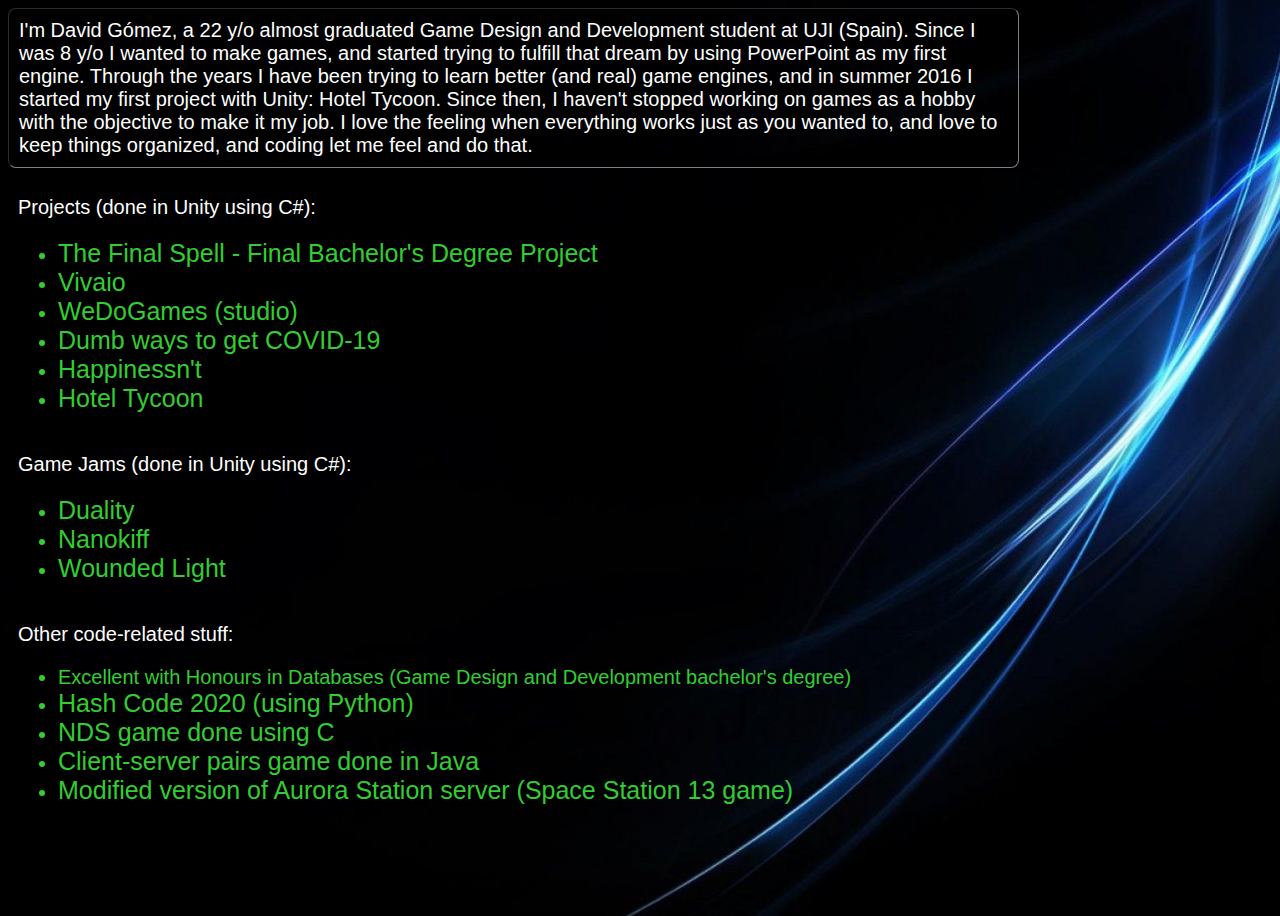
==== index.html @ 017a04a0 "Added Excellent with Honours in Databases" ====
<html>
	<head>
		<meta charset="utf-8">
		<link rel="stylesheet" href="style.css">
		<title>David Gómez</title>
	</head>
	<body>
		<div id="aboutme">
			I'm David Gómez, a 22 y/o almost graduated Game Design and Development student at UJI (Spain). Since I was 8 y/o I wanted to make games, and started trying to fulfill that dream by using PowerPoint as my first engine. Through the years I have been trying to learn better (and real) game engines, and in summer 2016 I started my first project with Unity: Hotel Tycoon. Since then, I haven't stopped working on games as a hobby with the objective to make it my job. I love the feeling when everything works just as you wanted to, and love to keep things organized, and coding let me feel and do that.
		</div>
		<br>
		<div id="section">
			Projects (done in Unity using C#):
			<ul>
				<li><a href="./Projects/Final Project.html">The Final Spell - Final Bachelor's Degree Project</a></li>
				<li><a href="./Projects/Vivaio.html">Vivaio</a></li>
				<li><a href="./Projects/WeDoGames.html">WeDoGames (studio)</a></li>
				<li><a href="./Projects/DumbWaysToGetCOVID19.html">Dumb ways to get COVID-19</a></li>
				<li><a href="./Projects/Happinessnt.html">Happinessn't</a></li>
				<li><a href="./Projects/Hotel Tycoon.html">Hotel Tycoon</a></li>
			</ul>
		</div>
		<div id="section">
			Game Jams (done in Unity using C#):
			<ul>
				<li><a href="./Projects/GameJams/Duality.html">Duality</a></li>
				<li><a href="./Projects/GameJams/Nanokiff.html">Nanokiff</a></li>
				<li><a href="./Projects/GameJams/Wounded Light.html">Wounded Light</a></li>
			</ul>
		</div>
		<div id="section">
			Other code-related stuff:
			<ul>
				<li>Excellent with Honours in Databases (Game Design and Development bachelor's degree)</li>
				<li><a href="./CodeRelated/HashCode2020.html">Hash Code 2020 (using Python)</a></li>
				<li><a href="https://github.com/David-Goru/CollegeNDSGame">NDS game done using C</a></li>
				<li><a href="https://github.com/David-Goru/ClientServerGame">Client-server pairs game done in Java</a></li>
				<li><a href="https://github.com/David-Goru/NSCJanus">Modified version of Aurora Station server (Space Station 13 game)</a></li>
			</ul>
		</div>
	</body>
</html>
---- style.css ----
body {
	background-color: black;
	background-image: url('backgroundImage.jpg');
	height: 100%;
	background-position: center;
	background-repeat: no-repeat;
	background-size: cover;
}

#aboutme
{
	border: 0.075em solid gray;
	border-radius: 0.4em;
	border-style: inset;
	font-family: "Arial Verdana", Arial, sans-serif;
	font-size: 1.25em;
	color: white;
	padding: 0.5em;
	margin-right: 20%;
}

#section
{
	font-family: "Arial Verdana", Arial, sans-serif;
	font-size: 1.25em;
	color: white;
	padding: 0.5em;
}

#section li
{
	color: limegreen;
}

a
{
	font-family: "Arial Verdana", Arial, sans-serif;
	font-size: 1.25em;
}

a.small
{
	font-size: 1em;
}

a:link
{
	color: limegreen;
	text-decoration: none;
}

a:visited
{
	color: green;
	text-decoration: none;
}

a:hover
{
	color: yellow;
	text-decoration: underline;
}

a:active
{
	color: white;
	text-decoration: underline;
}
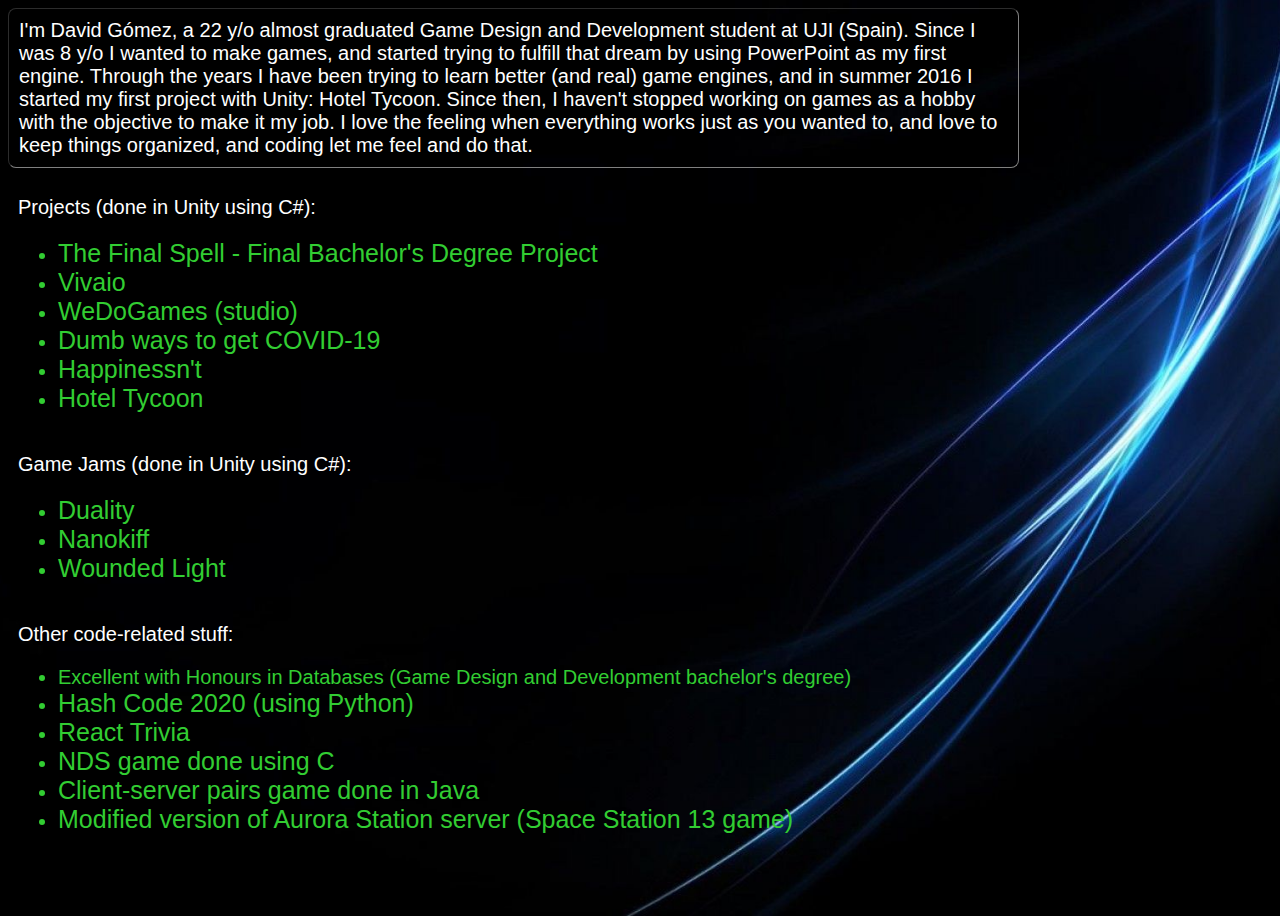
==== commit d11acd97: "Added React App" ====
--- a/index.html
+++ b/index.html
@@ -33,6 +33,7 @@
 			<ul>
 				<li>Excellent with Honours in Databases (Game Design and Development bachelor's degree)</li>
 				<li><a href="./CodeRelated/HashCode2020.html">Hash Code 2020 (using Python)</a></li>
+				<li><a href="./CodeRelated/ProjectNano.html">React Trivia</a></li>
 				<li><a href="https://github.com/David-Goru/CollegeNDSGame">NDS game done using C</a></li>
 				<li><a href="https://github.com/David-Goru/ClientServerGame">Client-server pairs game done in Java</a></li>
 				<li><a href="https://github.com/David-Goru/NSCJanus">Modified version of Aurora Station server (Space Station 13 game)</a></li>
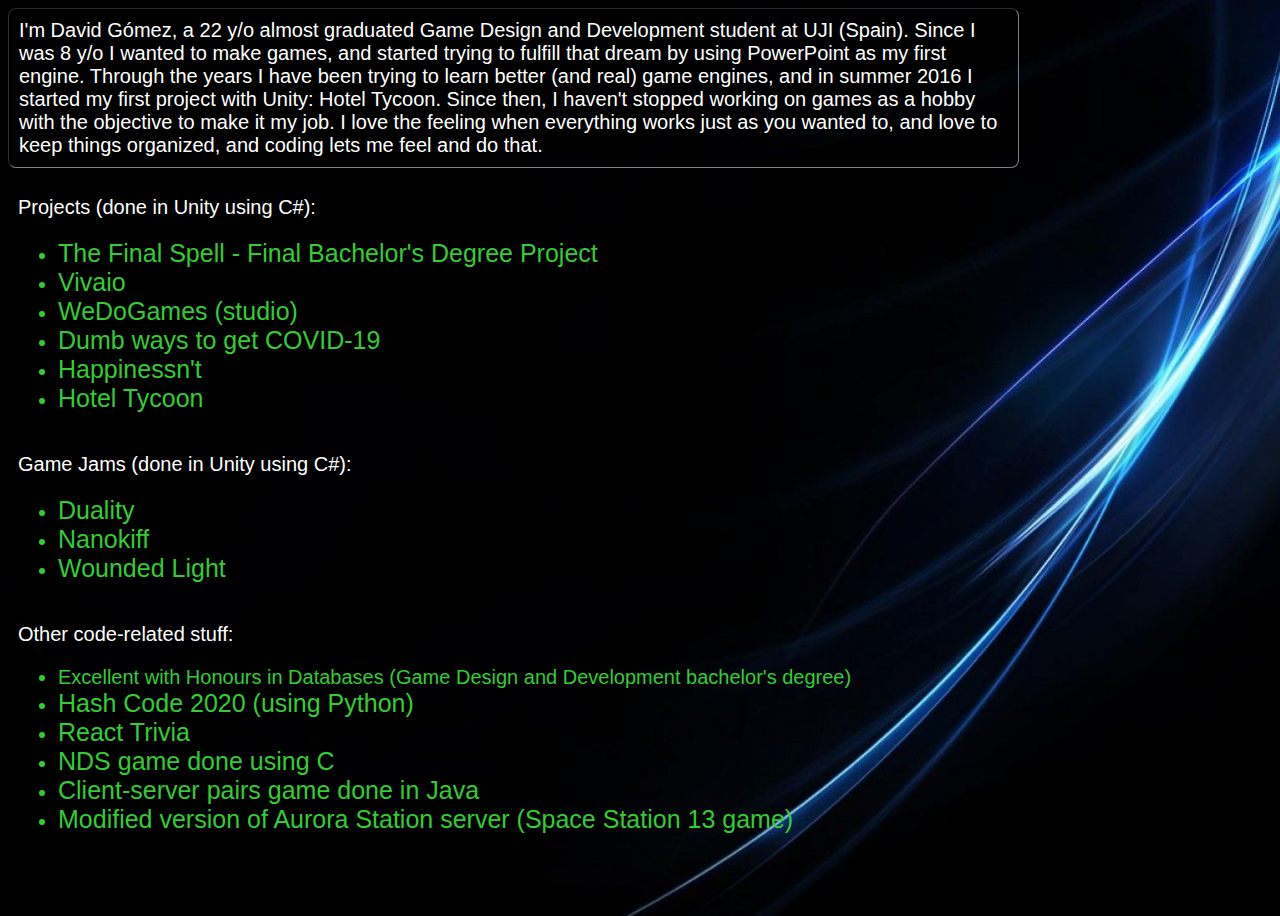
==== commit 9deb2723: "Update index.html" ====
--- a/index.html
+++ b/index.html
@@ -6,7 +6,7 @@
 	</head>
 	<body>
 		<div id="aboutme">
-			I'm David Gómez, a 22 y/o almost graduated Game Design and Development student at UJI (Spain). Since I was 8 y/o I wanted to make games, and started trying to fulfill that dream by using PowerPoint as my first engine. Through the years I have been trying to learn better (and real) game engines, and in summer 2016 I started my first project with Unity: Hotel Tycoon. Since then, I haven't stopped working on games as a hobby with the objective to make it my job. I love the feeling when everything works just as you wanted to, and love to keep things organized, and coding let me feel and do that.
+			I'm David Gómez, a 22 y/o almost graduated Game Design and Development student at UJI (Spain). Since I was 8 y/o I wanted to make games, and started trying to fulfill that dream by using PowerPoint as my first engine. Through the years I have been trying to learn better (and real) game engines, and in summer 2016 I started my first project with Unity: Hotel Tycoon. Since then, I haven't stopped working on games as a hobby with the objective to make it my job. I love the feeling when everything works just as you wanted to, and love to keep things organized, and coding lets me feel and do that.
 		</div>
 		<br>
 		<div id="section">
@@ -40,4 +40,4 @@
 			</ul>
 		</div>
 	</body>
-</html>+</html>
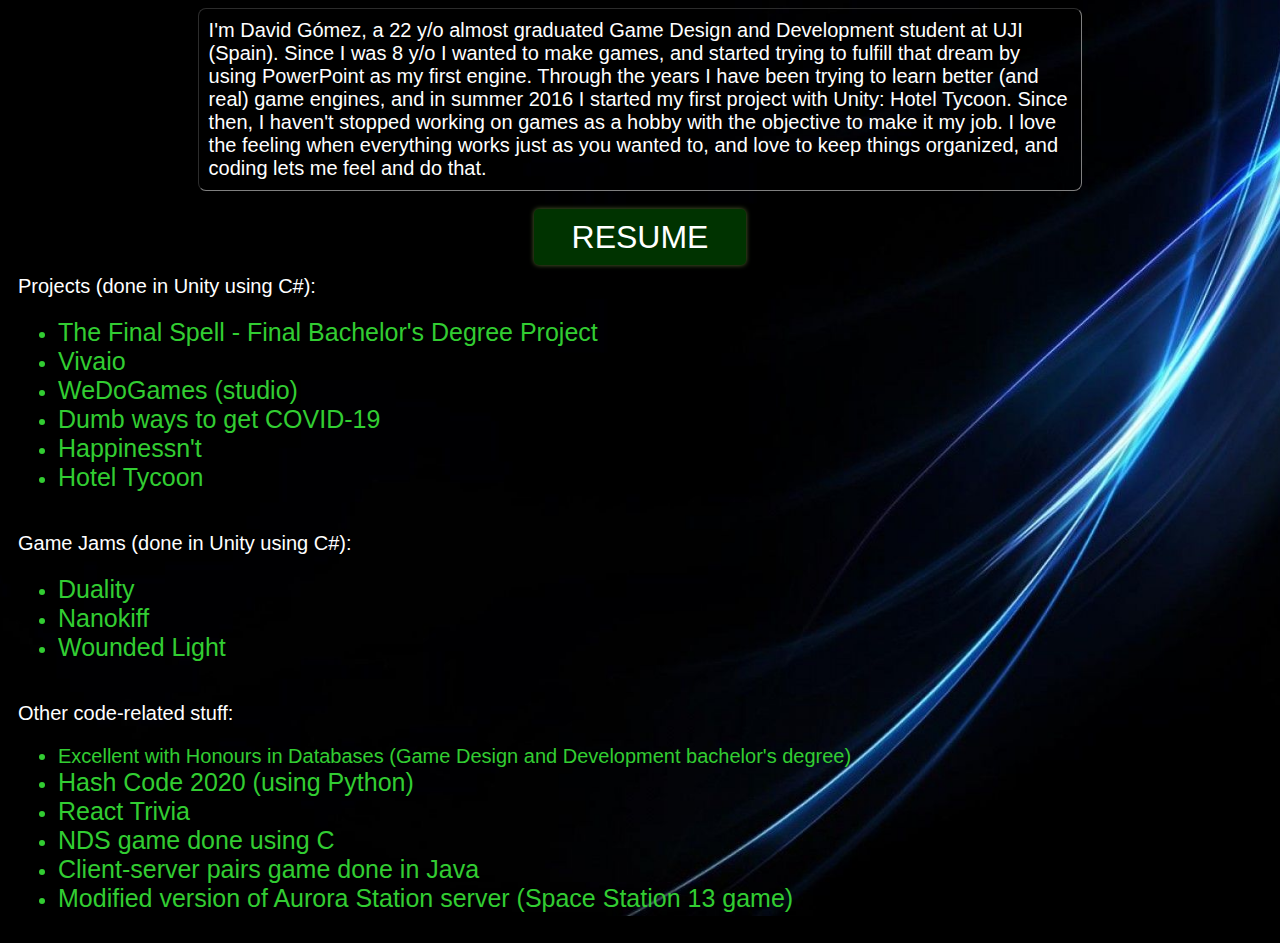
==== commit 91bab494: "Added Resume" ====
--- a/index.html
+++ b/index.html
@@ -5,10 +5,13 @@
 		<title>David Gómez</title>
 	</head>
 	<body>
-		<div id="aboutme">
+		<div id="aboutme" class="aboutme-index">
 			I'm David Gómez, a 22 y/o almost graduated Game Design and Development student at UJI (Spain). Since I was 8 y/o I wanted to make games, and started trying to fulfill that dream by using PowerPoint as my first engine. Through the years I have been trying to learn better (and real) game engines, and in summer 2016 I started my first project with Unity: Hotel Tycoon. Since then, I haven't stopped working on games as a hobby with the objective to make it my job. I love the feeling when everything works just as you wanted to, and love to keep things organized, and coding lets me feel and do that.
 		</div>
 		<br>
+		<div id="resume">
+			<a href="./Resume/index.html">RESUME</a>
+		</div>
 		<div id="section">
 			Projects (done in Unity using C#):
 			<ul>
@@ -40,4 +43,4 @@
 			</ul>
 		</div>
 	</body>
-</html>
+</html>--- a/style.css
+++ b/style.css
@@ -16,7 +16,12 @@
 	font-size: 1.25em;
 	color: white;
 	padding: 0.5em;
-	margin-right: 20%;
+	margin-right: 15%;
+}
+
+.aboutme-index 
+{
+	margin-left: 15%;
 }
 
 #section
@@ -30,6 +35,27 @@
 #section li
 {
 	color: limegreen;
+}
+
+#resume {
+	width: 100%;
+	margin: auto;
+}
+
+#resume a {
+	font-family: "Arial Verdana", Arial, sans-serif;
+	color: white;
+	font-size: 2em;
+	padding: 0.3em;
+	display: block;
+	margin-left: auto;
+	margin-right: auto;
+    box-shadow: 0 0 5px darkolivegreen;
+    border-radius: 5px;
+    border-width: 0px;
+	background-color: #003300;
+	text-align: center;
+	width: 6em;
 }
 
 a
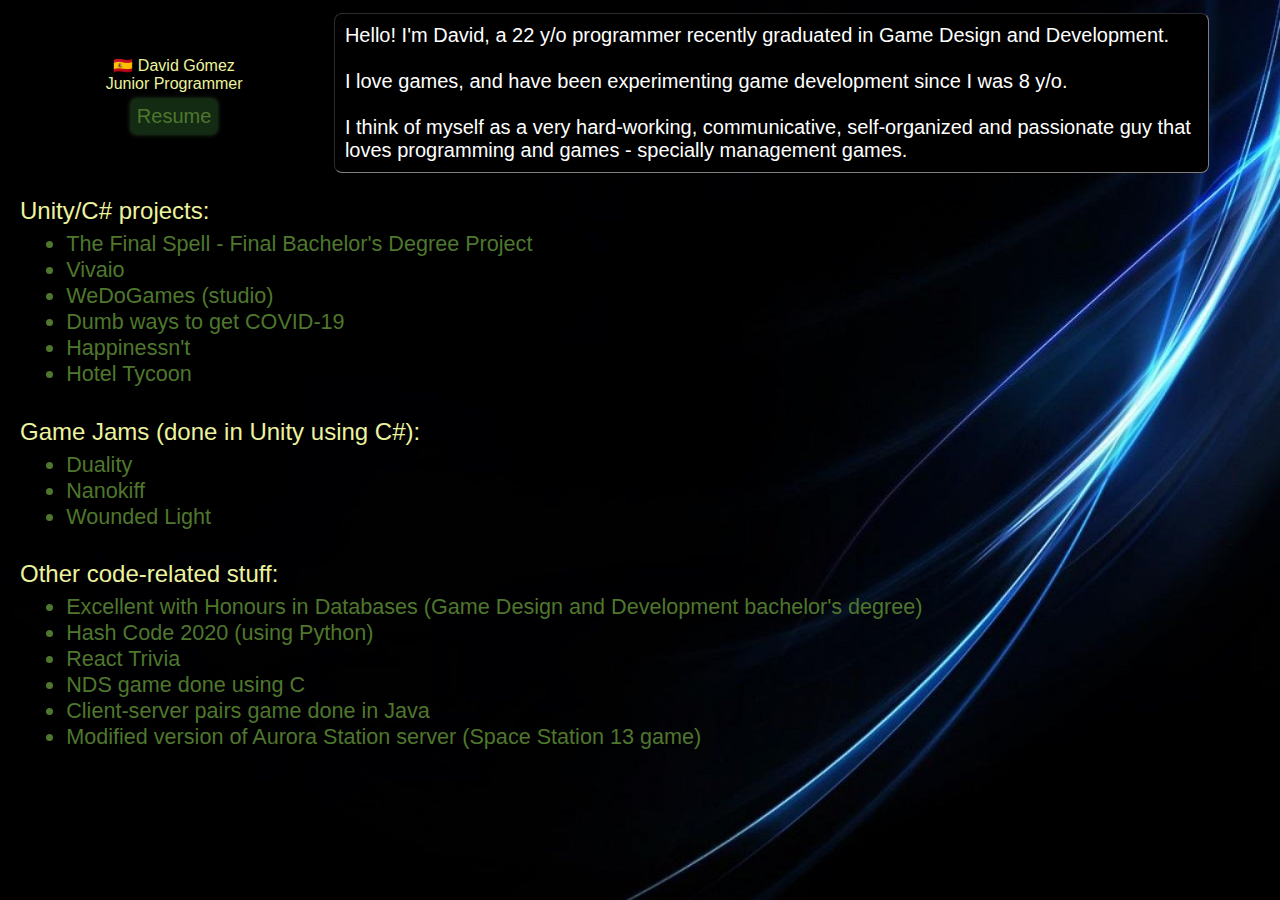
==== commit 920faf5a: "CSS improved" ====
--- a/index.html
+++ b/index.html
@@ -5,15 +5,23 @@
 		<title>David Gómez</title>
 	</head>
 	<body>
-		<div id="aboutme" class="aboutme-index">
-			I'm David Gómez, a 22 y/o almost graduated Game Design and Development student at UJI (Spain). Since I was 8 y/o I wanted to make games, and started trying to fulfill that dream by using PowerPoint as my first engine. Through the years I have been trying to learn better (and real) game engines, and in summer 2016 I started my first project with Unity: Hotel Tycoon. Since then, I haven't stopped working on games as a hobby with the objective to make it my job. I love the feeling when everything works just as you wanted to, and love to keep things organized, and coding lets me feel and do that.
+		<div id="profile">
+			<div id="resume">
+				<div id="resume-info">
+					🇪🇸 David Gómez<br />Junior Programmer<br />
+				</div>
+				<a href="./Resume/index.html">Resume</a>
+			</div>
+
+			<div id="aboutme">
+				Hello! I'm David, a 22 y/o programmer recently graduated in Game Design and Development. 
+				<br /><br />I love games, and have been experimenting game development since I was 8 y/o.
+				<br /><br />I think of myself as a very hard-working, communicative, self-organized and passionate guy that loves programming and games - specially management games.
+			</div>
 		</div>
-		<br>
-		<div id="resume">
-			<a href="./Resume/index.html">RESUME</a>
-		</div>
+
 		<div id="section">
-			Projects (done in Unity using C#):
+			Unity/C# projects:
 			<ul>
 				<li><a href="./Projects/Final Project.html">The Final Spell - Final Bachelor's Degree Project</a></li>
 				<li><a href="./Projects/Vivaio.html">Vivaio</a></li>
@@ -23,6 +31,7 @@
 				<li><a href="./Projects/Hotel Tycoon.html">Hotel Tycoon</a></li>
 			</ul>
 		</div>
+
 		<div id="section">
 			Game Jams (done in Unity using C#):
 			<ul>
@@ -31,6 +40,7 @@
 				<li><a href="./Projects/GameJams/Wounded Light.html">Wounded Light</a></li>
 			</ul>
 		</div>
+
 		<div id="section">
 			Other code-related stuff:
 			<ul>
--- a/style.css
+++ b/style.css
@@ -1,94 +1,99 @@
 body {
 	background-color: black;
 	background-image: url('backgroundImage.jpg');
-	height: 100%;
+	height: auto;
 	background-position: center;
 	background-repeat: no-repeat;
 	background-size: cover;
 }
 
-#aboutme
-{
+#profile {
+	width: 90%;
+	margin: 1% 5% 1% 5%;
+	display: flex;
+	justify-content: center;
+}
+
+#resume {
+	color: #ECF39E;
+	border-width: 10px;
+	border-radius: 100%;
+	width: 30%;
+	margin: auto;
+	margin-top: 1%;
+	margin-bottom: 1%;
+	display: flex;
+	flex-direction: column;
+	justify-content: center;
+	font-family: "Arial Verdana", Arial, sans-serif;
+	color: #ECF39E;
+}
+
+#resume-info {
+	font-size: 1em;
+	padding: 0.3em;
+	margin-left: auto;
+	margin-right: auto;
+	text-align: center;
+	margin-bottom: 0.1em;
+}
+
+#resume a {
+	font-size: 1.25em;
+	text-decoration: none;
+	padding: 0.3em;
+	margin-left: auto;
+	margin-right: auto;
+	box-shadow: 0 0 5px #31572C;
+	border-radius: 5px;
+	border-width: 0px;
+	background-color: #132A13;
+	text-align: center;
+}
+
+#aboutme {
 	border: 0.075em solid gray;
 	border-radius: 0.4em;
 	border-style: inset;
 	font-family: "Arial Verdana", Arial, sans-serif;
 	font-size: 1.25em;
 	color: white;
+	background-color: black;
 	padding: 0.5em;
-	margin-right: 15%;
+	margin: auto;
+	margin-left: 5%;
 }
 
-.aboutme-index 
-{
-	margin-left: 15%;
-}
-
-#section
-{
+#section {
 	font-family: "Arial Verdana", Arial, sans-serif;
-	font-size: 1.25em;
-	color: white;
+	font-size: 1.5em;
+	color: #ECF39E;
 	padding: 0.5em;
 }
 
-#section li
-{
-	color: limegreen;
+#section ul {	
+	margin: 0.5%;
 }
 
-#resume {
-	width: 100%;
-	margin: auto;
+#section li {
+	font-size: 0.9em;
+	color: #4F772D;
 }
 
-#resume a {
+a {
 	font-family: "Arial Verdana", Arial, sans-serif;
-	color: white;
-	font-size: 2em;
-	padding: 0.3em;
-	display: block;
-	margin-left: auto;
-	margin-right: auto;
-    box-shadow: 0 0 5px darkolivegreen;
-    border-radius: 5px;
-    border-width: 0px;
-	background-color: #003300;
-	text-align: center;
-	width: 6em;
+	text-decoration: none;
+	color: #4F772D;
 }
 
-a
-{
-	font-family: "Arial Verdana", Arial, sans-serif;
-	font-size: 1.25em;
+a.small {
+	font-size: 0.5em;
 }
 
-a.small
-{
-	font-size: 1em;
+a:hover {
+	color: #90A955;
 }
 
-a:link
-{
-	color: limegreen;
-	text-decoration: none;
-}
-
-a:visited
-{
-	color: green;
-	text-decoration: none;
-}
-
-a:hover
-{
-	color: yellow;
-	text-decoration: underline;
-}
-
-a:active
-{
-	color: white;
-	text-decoration: underline;
+a:active {
+	color: #ECF39E;
 }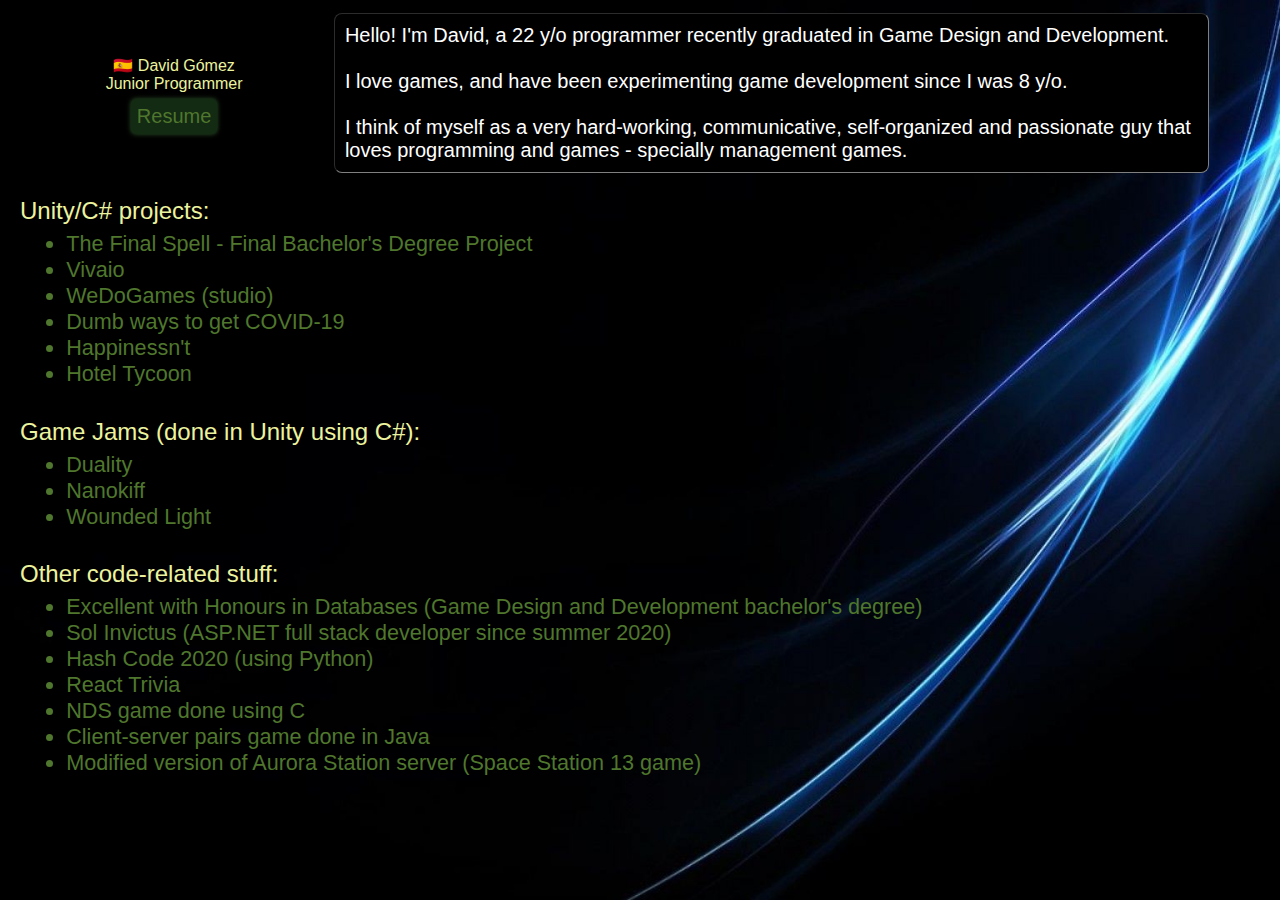
==== commit be3b67b7: "Added Sol Invictus experience" ====
--- a/index.html
+++ b/index.html
@@ -45,6 +45,7 @@
 			Other code-related stuff:
 			<ul>
 				<li>Excellent with Honours in Databases (Game Design and Development bachelor's degree)</li>
+				<li><a href="https://solinvictusgame.com/">Sol Invictus (ASP.NET full stack developer since summer 2020)</a></li>
 				<li><a href="./CodeRelated/HashCode2020.html">Hash Code 2020 (using Python)</a></li>
 				<li><a href="./CodeRelated/ProjectNano.html">React Trivia</a></li>
 				<li><a href="https://github.com/David-Goru/CollegeNDSGame">NDS game done using C</a></li>
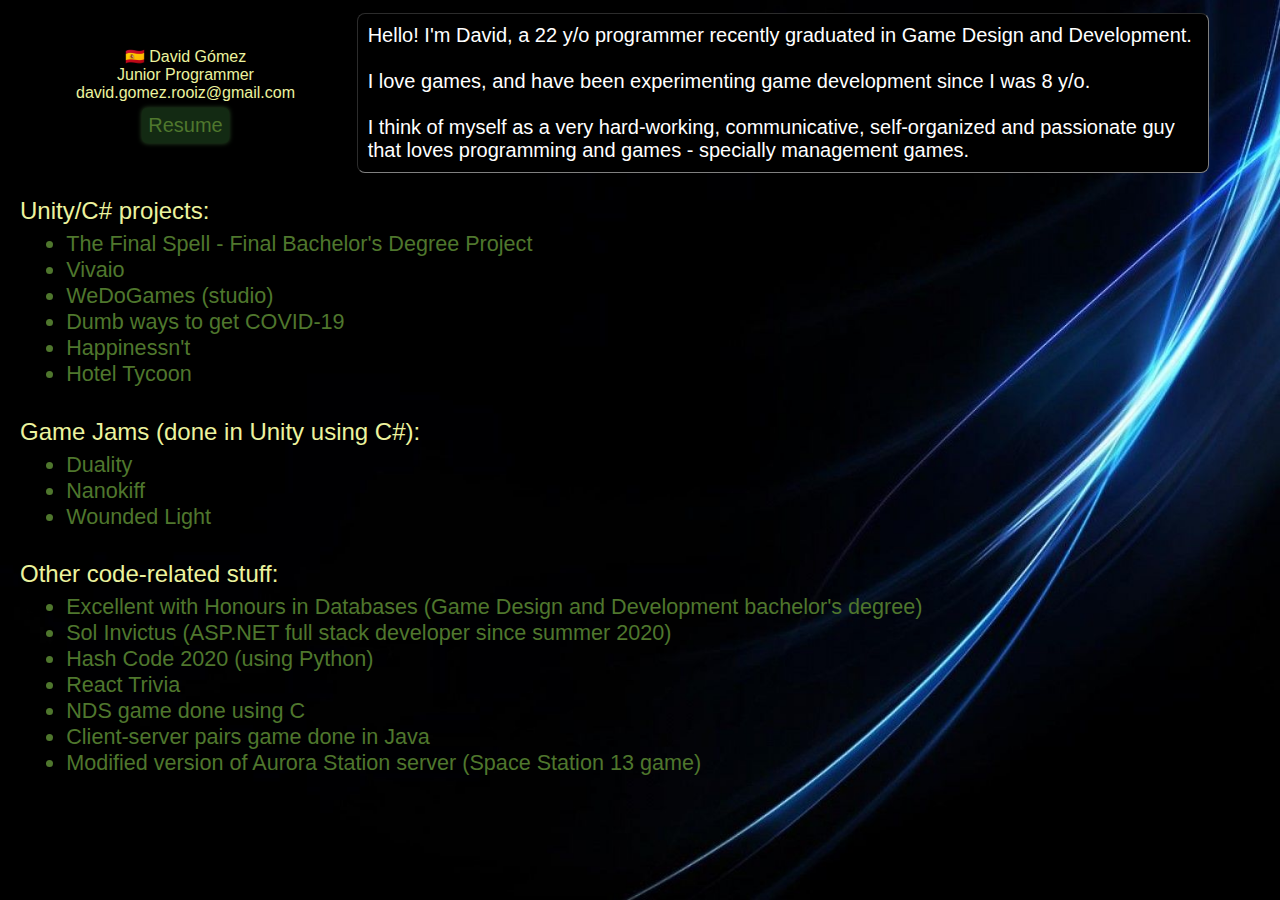
==== commit db7b03f1: "Added email" ====
--- a/index.html
+++ b/index.html
@@ -8,7 +8,7 @@
 		<div id="profile">
 			<div id="resume">
 				<div id="resume-info">
-					🇪🇸 David Gómez<br />Junior Programmer<br />
+					🇪🇸 David Gómez<br />Junior Programmer<br />david.gomez.rooiz@gmail.com<br />
 				</div>
 				<a href="./Resume/index.html">Resume</a>
 			</div>
@@ -54,4 +54,4 @@
 			</ul>
 		</div>
 	</body>
-</html>+</html>
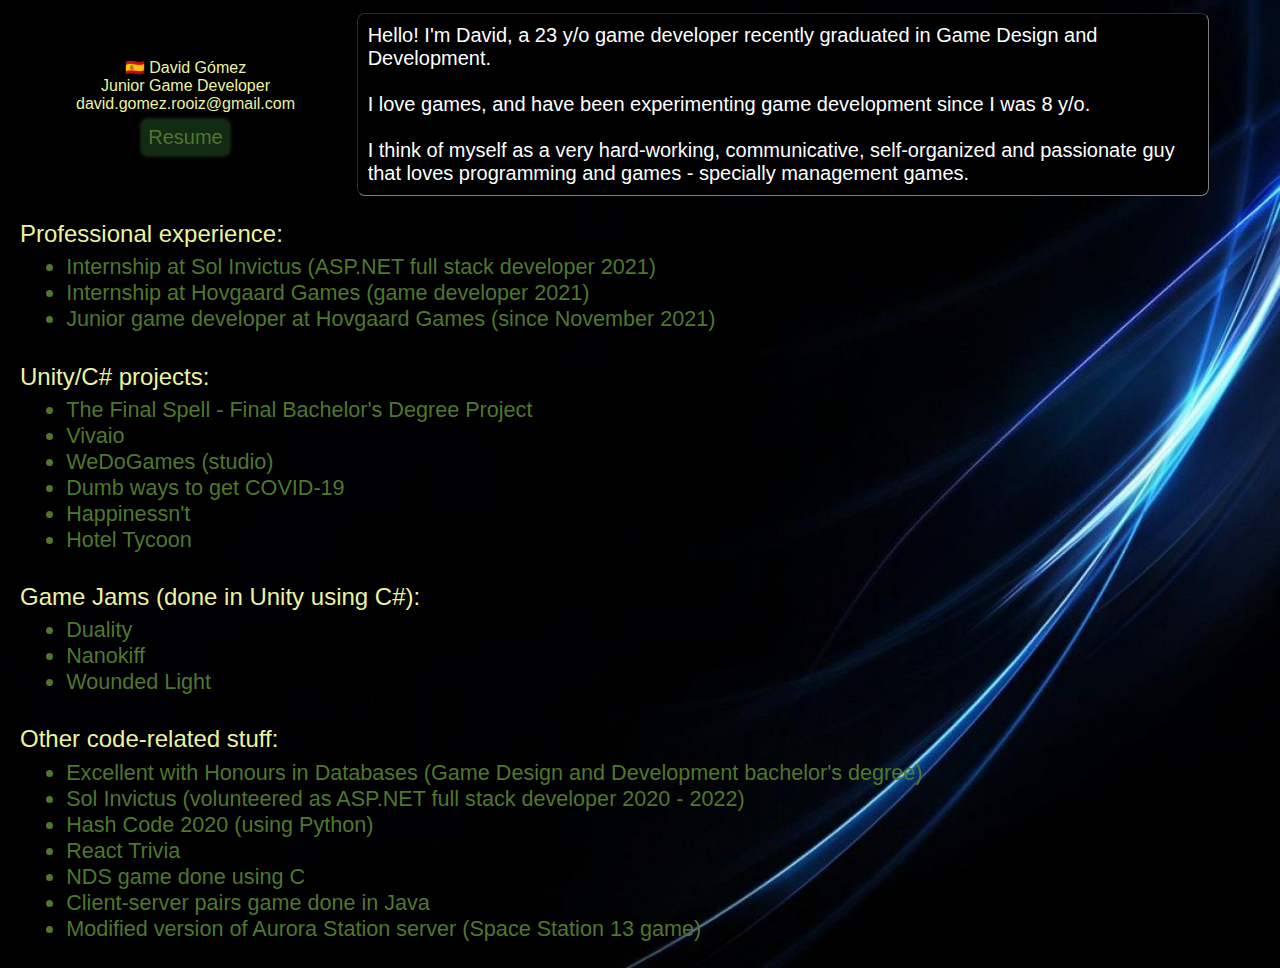
==== commit 17c58d22: "Add professional experience" ====
--- a/index.html
+++ b/index.html
@@ -8,16 +8,25 @@
 		<div id="profile">
 			<div id="resume">
 				<div id="resume-info">
-					🇪🇸 David Gómez<br />Junior Programmer<br />david.gomez.rooiz@gmail.com<br />
+					🇪🇸 David Gómez<br />Junior Game Developer<br />david.gomez.rooiz@gmail.com<br />
 				</div>
 				<a href="./Resume/index.html">Resume</a>
 			</div>
 
 			<div id="aboutme">
-				Hello! I'm David, a 22 y/o programmer recently graduated in Game Design and Development. 
+				Hello! I'm David, a 23 y/o game developer recently graduated in Game Design and Development.
 				<br /><br />I love games, and have been experimenting game development since I was 8 y/o.
 				<br /><br />I think of myself as a very hard-working, communicative, self-organized and passionate guy that loves programming and games - specially management games.
 			</div>
+		</div>
+
+		<div id="section">
+			Professional experience:
+			<ul>
+				<li><a href="https://solinvictusgame.com/">Internship at Sol Invictus (ASP.NET full stack developer 2021)</a></li>
+				<li><a href="https://www.bigambitionsgame.com/">Internship at Hovgaard Games (game developer 2021)</a></li>
+				<li><a href="https://www.bigambitionsgame.com/">Junior game developer at Hovgaard Games (since November 2021)</a></li>
+			</ul>
 		</div>
 
 		<div id="section">
@@ -45,7 +54,7 @@
 			Other code-related stuff:
 			<ul>
 				<li>Excellent with Honours in Databases (Game Design and Development bachelor's degree)</li>
-				<li><a href="https://solinvictusgame.com/">Sol Invictus (ASP.NET full stack developer since summer 2020)</a></li>
+				<li><a href="https://solinvictusgame.com/">Sol Invictus (volunteered as ASP.NET full stack developer 2020 - 2022)</a></li>
 				<li><a href="./CodeRelated/HashCode2020.html">Hash Code 2020 (using Python)</a></li>
 				<li><a href="./CodeRelated/ProjectNano.html">React Trivia</a></li>
 				<li><a href="https://github.com/David-Goru/CollegeNDSGame">NDS game done using C</a></li>
